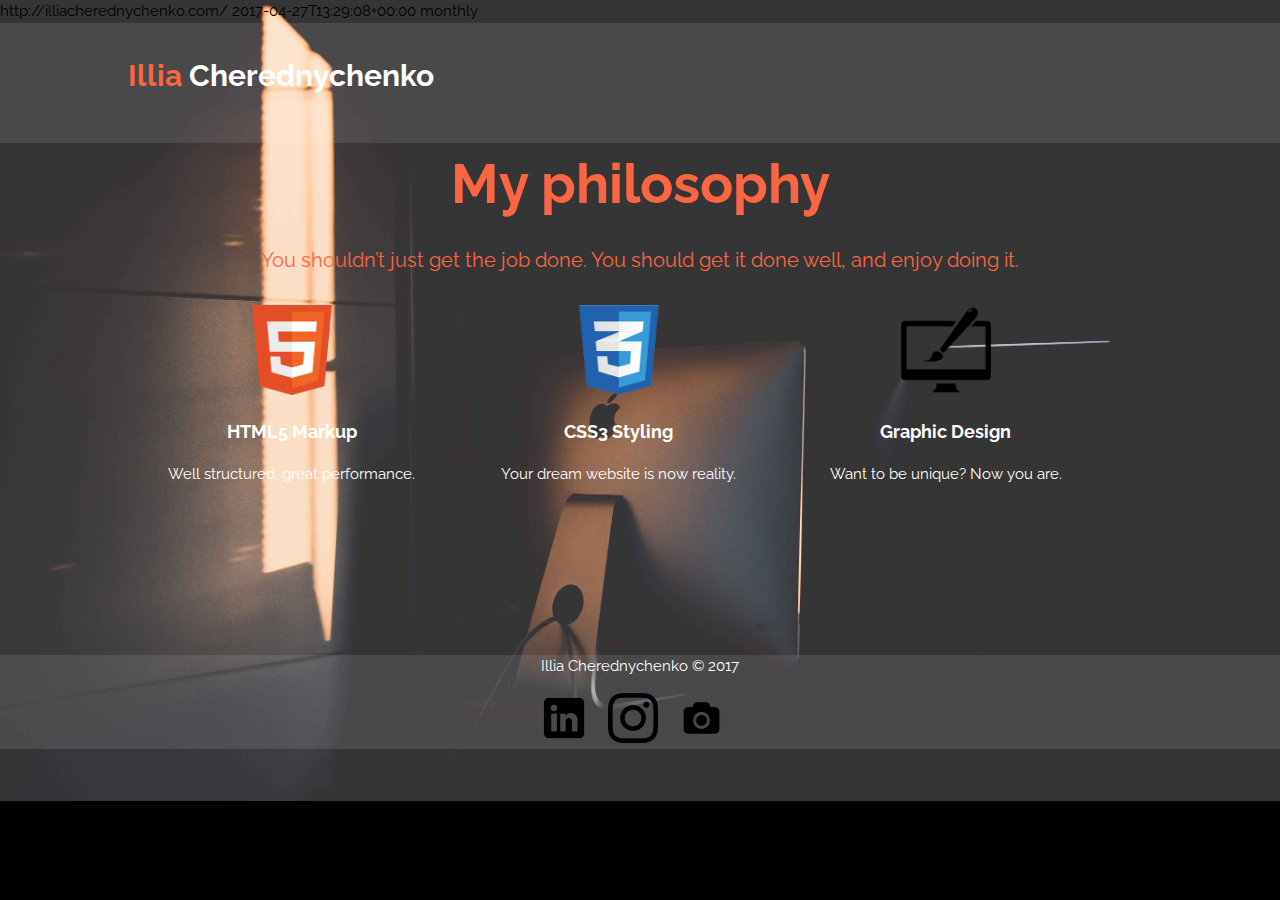
==== index.html @ a554b5a8 "Update index.html" ====
<!DOCTYPE html>
<html>
		  <?xml version="1.0" encoding="UTF-8"?>
<urlset
      xmlns="http://www.sitemaps.org/schemas/sitemap/0.9"
      xmlns:xsi="http://www.w3.org/2001/XMLSchema-instance"
      xsi:schemaLocation="http://www.sitemaps.org/schemas/sitemap/0.9
            http://www.sitemaps.org/schemas/sitemap/0.9/sitemap.xsd">

<url>
  <loc>http://illiacherednychenko.com/</loc>
  <lastmod>2017-04-27T13:29:08+00:00</lastmod>
  <changefreq>monthly</changefreq>
</url>
</urlset>
	
  <head>
	  <script>
  (function(i,s,o,g,r,a,m){i['GoogleAnalyticsObject']=r;i[r]=i[r]||function(){
  (i[r].q=i[r].q||[]).push(arguments)},i[r].l=1*new Date();a=s.createElement(o),
  m=s.getElementsByTagName(o)[0];a.async=1;a.src=g;m.parentNode.insertBefore(a,m)
  })(window,document,'script','https://www.google-analytics.com/analytics.js','ga');

  ga('create', 'UA-98175301-1', 'auto');
  ga('send', 'pageview');

          </script>
	  
    <meta charset="utf-8">
    <meta name="viewport" content="width=device-width">
    <meta name="description" content="Illia Cherednychenko - SEO/SEM, Marketing Specialist, Front End Web Developer">
	  <meta name="keywords" content="web design, marketing, seo, sem, illia cherednychenko">
  	<meta name="author" content="Illia Cherednychenko">
    <title>Illia Cherednychenko</title>
    <link rel="stylesheet" href="./css/style.css">
    <link href="https://fonts.googleapis.com/css?family=Raleway" rel="stylesheet">
  </head>
  <body>
    <header>
      <div class="container">
        <div id="branding">
          <h1><span class="highlight">Illia</span> Cherednychenko</h1>
        </div>
        <nav>
          <ul>
            <!--
            <li class="current"><a href="index.html">Home .</a></li>
            <li><a href="about.html">Who am I ?</a></li>
            <li><a href="services.html">My values !</a></li>
          -->
          </ul>
        </nav>
      </div>
    </header>

    <section id="showcase">
      <div class="container">
        <h1>My philosophy</h1>
        <p>You shouldn’t just get the job done. You should get it done well, and enjoy doing it.</p>
      </div>
    </section>

    <section id="boxes">
      <div class="container">
        <div class="box">
          <img src="./img/logo_html.png">
          <h3>HTML5 Markup</h3>
          <p>Well structured, great performance.</p>
        </div>
        <div class="box">
          <img src="./img/logo_css.png">
          <h3>CSS3 Styling</h3>
          <p>Your dream website is now reality.</p>
        </div>
        <div class="box">
          <img src="./img/logo_brush.png">
          <h3>Graphic Design</h3>
          <p>Want to be unique? Now you are. </p>
        </div>
      </div>
    </section>

    <footer>
      <p>Illia Cherednychenko &copy; 2017</p>
      <a href="https://www.linkedin.com/in/cherednychenkois/" target="_blank"><img class="links" src="./img/linkedin.png"></a>
      <a href="https://www.instagram.com/tvoichered/" target="_blank"><img class="links" src="./img/instagram.png"></a>
      <a href="https://unsplash.com/@yourturn" target="_blank"><img class="links" src="./img/unsplash.png"></a>

    </footer>
  </body>
</html>
---- css/style.css ----
body{
  width: 100%;
  background-image: url('../img/showcase.jpg');
  overflow-y: auto;
  background-repeat: no-repeat;
  background-size: cover;
  background-position: center;
  font: 15px/1.5 'Raleway', sans-serif;
  padding:0;
  margin:0;
  background-color:#000;
  font-family: 'Raleway', sans-serif;
}

/* Global */
.container{
  width:80%;
  margin:auto;
  overflow:hidden;
  min-height: 100%;
}

ul{
  margin:0;
  padding:0;
}

.button_1{
  height:38px;
  background:#e8491d;
  border:0;
  padding-left: 20px;
  padding-right:20px;
  color:#ffffff;
}

.dark{
  padding:15px;
  background:#35424a;
  color:#ffffff;
  margin-top:10px;
  margin-bottom:10px;
}

/* Header **/
header{
  background:rgba(255,255,255,0.1);
  color:#ffffff;
  padding-top:30px;
  min-height:70px;
}

header a{
  color:#ffffff;
  text-decoration:none;
  text-transform: uppercase;
  font-size:16px;
}

header li{
  float:left;
  display:inline;
  padding: 0 20px 0 20px;
}

header #branding{
  float:left;
}

header #branding h1{
  margin:0;
}

header nav{
  float:right;
  margin-top:10px;
}

header .highlight, header .current a{
  color:#fb6542;
  font-weight:bold;
}

header a:hover{
  color:#cccccc;
  font-weight:bold;
}

/* Showcase */
#showcase{
  min-height:41px;

  text-align:center;
  color:#fb6542;

}

#showcase h1{
  margin-top:100px;
  font-size:55px;
  margin-bottom:5px;
}

#showcase p{
  font-size:20px;
}

/* Boxes */
#boxes{

}

#boxes .box{
  float:left;
  text-align: center;
  width:30%;
  padding:10px;
  color:#fff;
}

#boxes .box img{
  width:90px;
}

/* Sidebar */
aside#sidebar{
  float:right;
  width:30%;
  margin-top:10px;
}

aside#sidebar .quote input, aside#sidebar .quote textarea{
  width:90%;
  padding:5px;
}

/* Main-col */
article#main-col{
  float:left;
  width:65%;
}

/* Services */
ul#services li{
  list-style: none;
  padding:20px;
  border: #cccccc solid 1px;
  margin-bottom:5px;
  background:#e6e6e6;
}

footer{
  margin-top:145px;
  color:#ffffff;
  text-align: center;
  background:rgba(255, 255, 255, 0.1);
}

footer .links {
  max-width: 50px;
  max-height: 50px;
  text-align: center;
  padding-right: 15px;
}

/* Media Queries */


  header{
    padding-bottom:20px;
  }

  #showcase h1{
    margin-top:auto;
  }
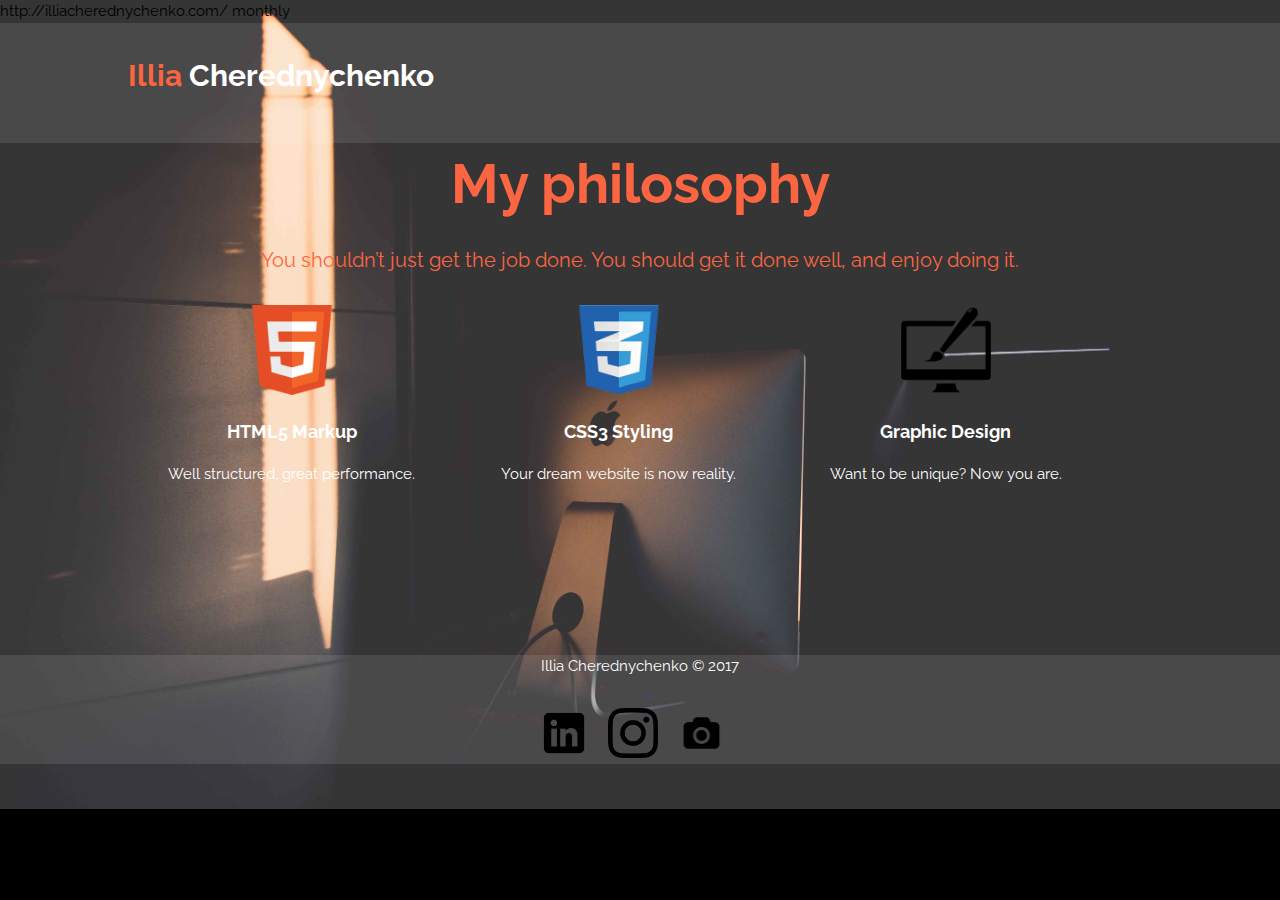
==== commit d90f62da: "Update index.html" ====
--- a/index.html
+++ b/index.html
@@ -9,7 +9,7 @@
 
 <url>
   <loc>http://illiacherednychenko.com/</loc>
-  <lastmod>2017-04-27T13:29:08+00:00</lastmod>
+  <!-- <lastmod>2017-04-27T13:29:08+00:00</lastmod> -->
   <changefreq>monthly</changefreq>
 </url>
 </urlset>
--- a/css/style.css
+++ b/css/style.css
@@ -161,6 +161,7 @@
   max-height: 50px;
   text-align: center;
   padding-right: 15px;
+  margin-top: 15px;
 }
 
 /* Media Queries */
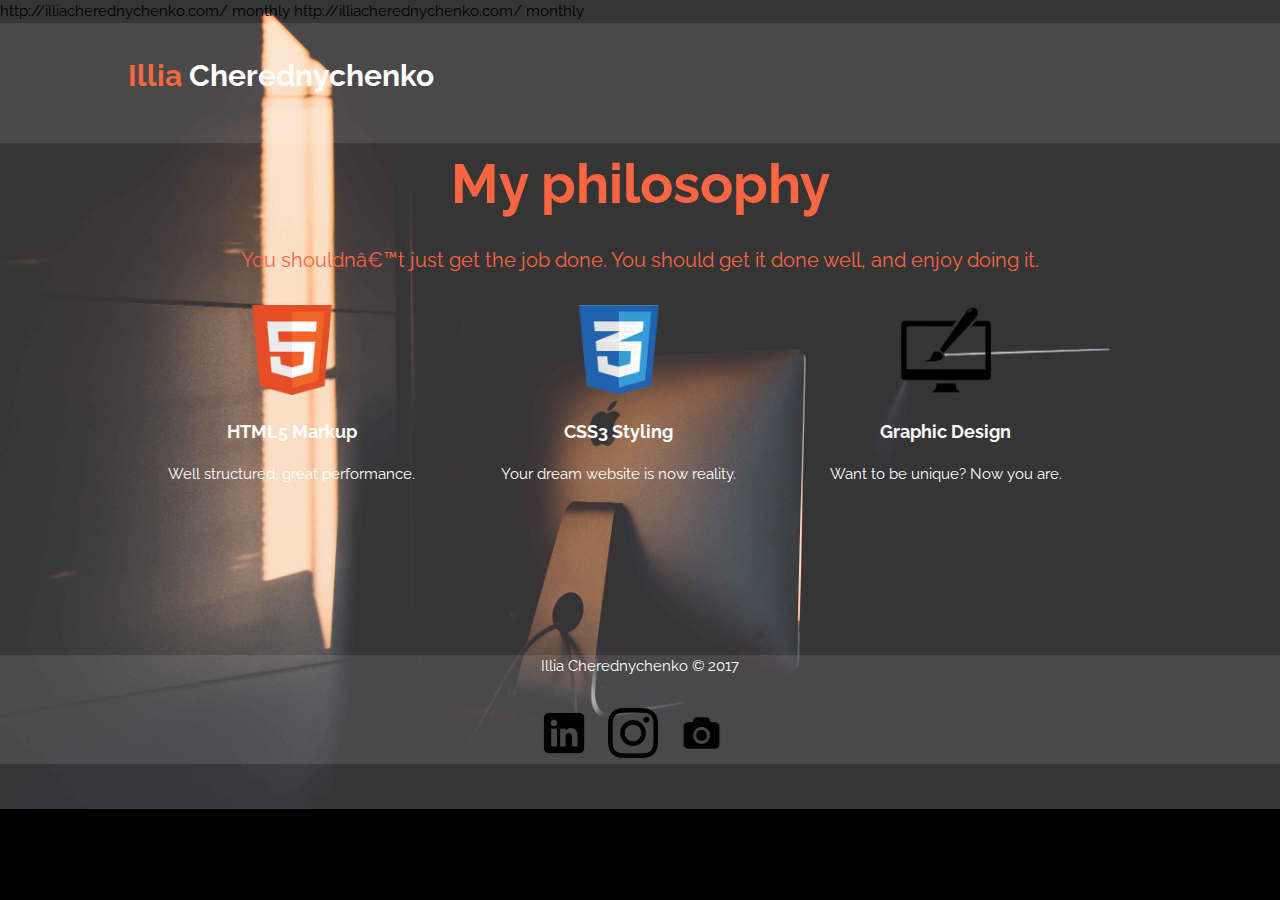
==== commit a9161f2b: "Update index.html" ====
--- a/index.html
+++ b/index.html
@@ -25,6 +25,21 @@
   ga('send', 'pageview');
 
           </script>
+	  
+	  <?xml version="1.0" encoding="UTF-8"?>
+<urlset
+      xmlns="http://www.sitemaps.org/schemas/sitemap/0.9"
+      xmlns:xsi="http://www.w3.org/2001/XMLSchema-instance"
+      xsi:schemaLocation="http://www.sitemaps.org/schemas/sitemap/0.9
+            http://www.sitemaps.org/schemas/sitemap/0.9/sitemap.xsd">
+
+<url>
+  <loc>http://illiacherednychenko.com/</loc>
+  <!-- <lastmod>2017-04-27T13:29:08+00:00</lastmod> -->
+  <changefreq>monthly</changefreq>
+</url>
+</urlset>
+	
 	  
     <meta charset="utf-8">
     <meta name="viewport" content="width=device-width">
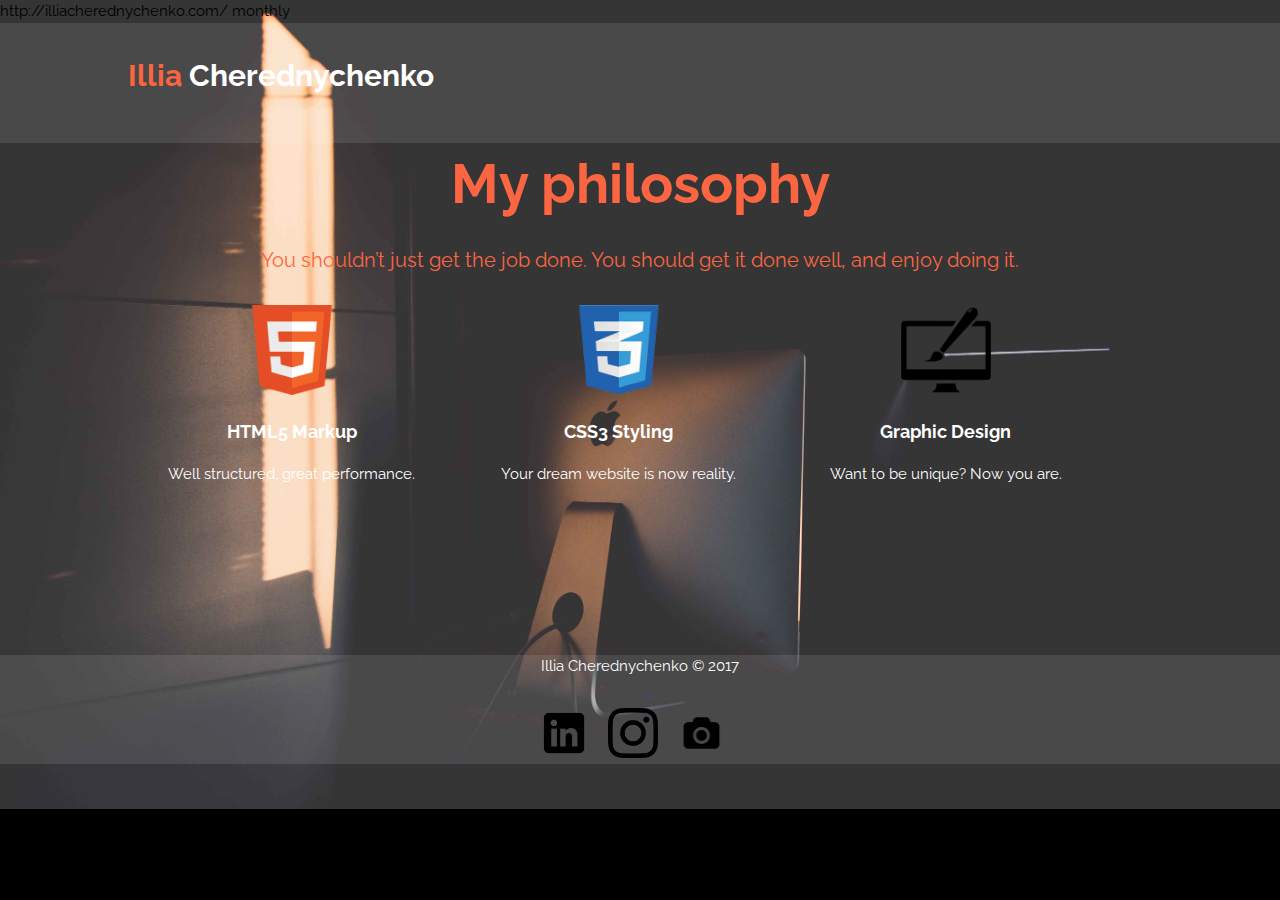
==== commit 3a20954e: "Update index.html" ====
--- a/index.html
+++ b/index.html
@@ -1,18 +1,5 @@
 <!DOCTYPE html>
 <html>
-		  <?xml version="1.0" encoding="UTF-8"?>
-<urlset
-      xmlns="http://www.sitemaps.org/schemas/sitemap/0.9"
-      xmlns:xsi="http://www.w3.org/2001/XMLSchema-instance"
-      xsi:schemaLocation="http://www.sitemaps.org/schemas/sitemap/0.9
-            http://www.sitemaps.org/schemas/sitemap/0.9/sitemap.xsd">
-
-<url>
-  <loc>http://illiacherednychenko.com/</loc>
-  <!-- <lastmod>2017-04-27T13:29:08+00:00</lastmod> -->
-  <changefreq>monthly</changefreq>
-</url>
-</urlset>
 	
   <head>
 	  <script>
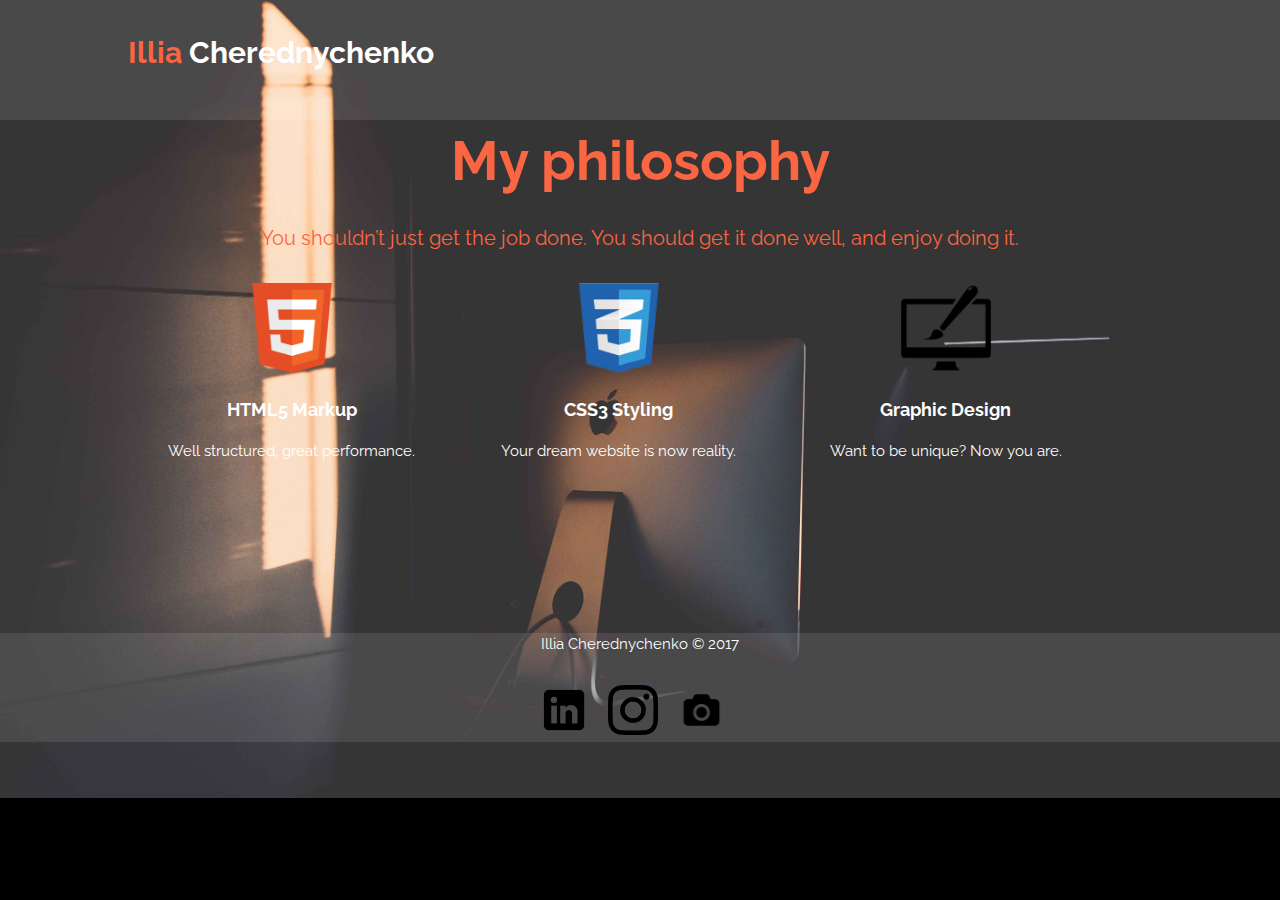
==== commit 28a23307: "Update index.html" ====
--- a/index.html
+++ b/index.html
@@ -13,7 +13,7 @@
 
           </script>
 	  
-	  <?xml version="1.0" encoding="UTF-8"?>
+<!--	  <?xml version="1.0" encoding="UTF-8"?>
 <urlset
       xmlns="http://www.sitemaps.org/schemas/sitemap/0.9"
       xmlns:xsi="http://www.w3.org/2001/XMLSchema-instance"
@@ -22,8 +22,8 @@
 
 <url>
   <loc>http://illiacherednychenko.com/</loc>
-  <!-- <lastmod>2017-04-27T13:29:08+00:00</lastmod> -->
-  <changefreq>monthly</changefreq>
+   <lastmod>2017-04-27T13:29:08+00:00</lastmod>
+  <changefreq>monthly</changefreq> -->
 </url>
 </urlset>
 	
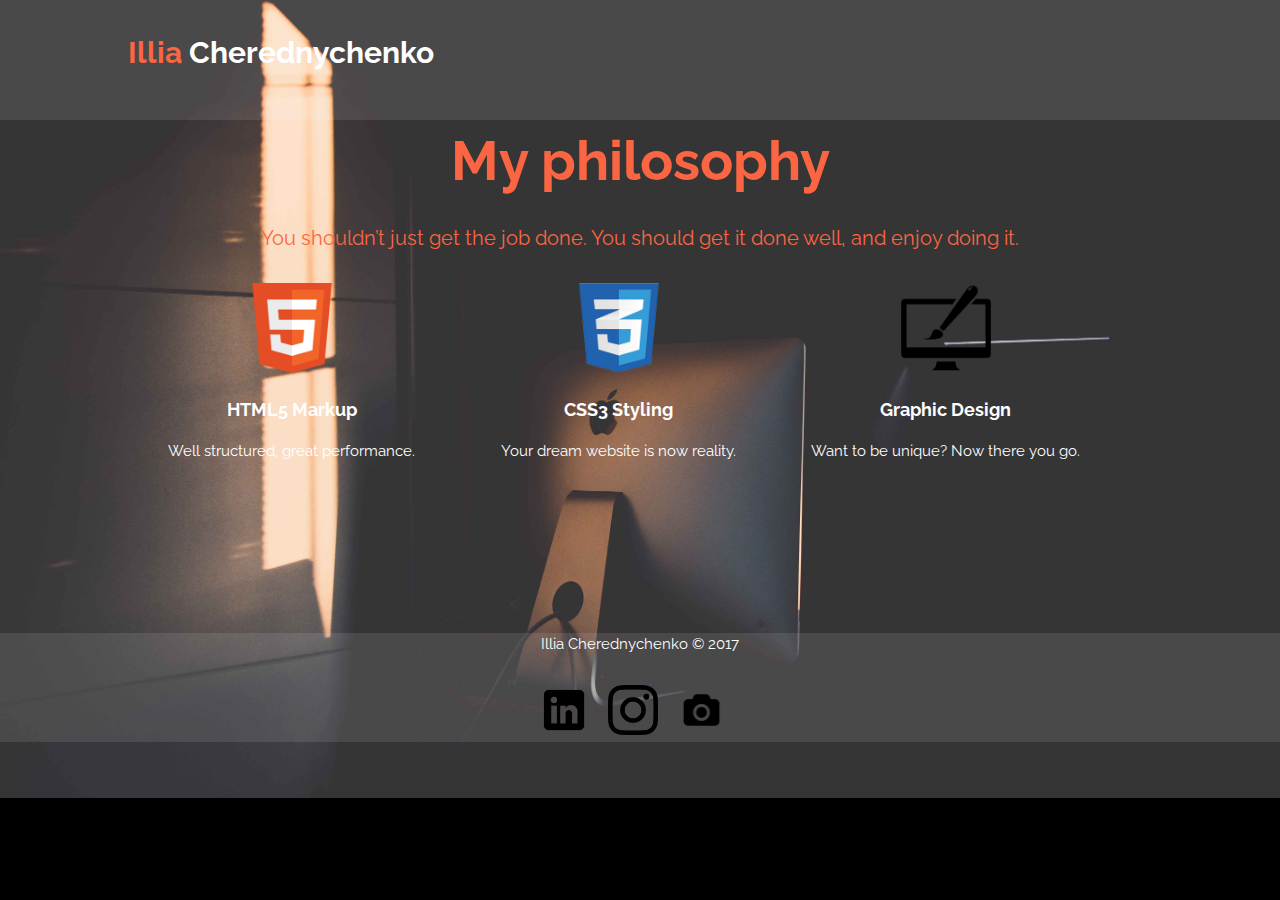
==== commit a091aebe: "Update index.html" ====
--- a/index.html
+++ b/index.html
@@ -2,16 +2,16 @@
 <html>
 	
   <head>
-	  <script>
+<script>
   (function(i,s,o,g,r,a,m){i['GoogleAnalyticsObject']=r;i[r]=i[r]||function(){
   (i[r].q=i[r].q||[]).push(arguments)},i[r].l=1*new Date();a=s.createElement(o),
   m=s.getElementsByTagName(o)[0];a.async=1;a.src=g;m.parentNode.insertBefore(a,m)
   })(window,document,'script','https://www.google-analytics.com/analytics.js','ga');
 
-  ga('create', 'UA-98175301-1', 'auto');
+  ga('create', 'UA-98430796-1', 'auto');
   ga('send', 'pageview');
 
-          </script>
+</script>
 	  
 <!--	  <?xml version="1.0" encoding="UTF-8"?>
 <urlset
@@ -23,14 +23,16 @@
 <url>
   <loc>http://illiacherednychenko.com/</loc>
    <lastmod>2017-04-27T13:29:08+00:00</lastmod>
-  <changefreq>monthly</changefreq> -->
+  <changefreq>monthly</changefreq>
+ga('create', 'UA-98175301-1', 'auto');
+  ga('send', 'pageview');
 </url>
 </urlset>
-	
+	-->
 	  
     <meta charset="utf-8">
     <meta name="viewport" content="width=device-width">
-    <meta name="description" content="Illia Cherednychenko - SEO/SEM, Marketing Specialist, Front End Web Developer">
+    <meta name="description" content="SEO/SEM, Marketing Specialist, Front End Web Developer">
 	  <meta name="keywords" content="web design, marketing, seo, sem, illia cherednychenko">
   	<meta name="author" content="Illia Cherednychenko">
     <title>Illia Cherednychenko</title>
@@ -77,7 +79,7 @@
         <div class="box">
           <img src="./img/logo_brush.png">
           <h3>Graphic Design</h3>
-          <p>Want to be unique? Now you are. </p>
+          <p>Want to be unique? Now there you go. </p>
         </div>
       </div>
     </section>
